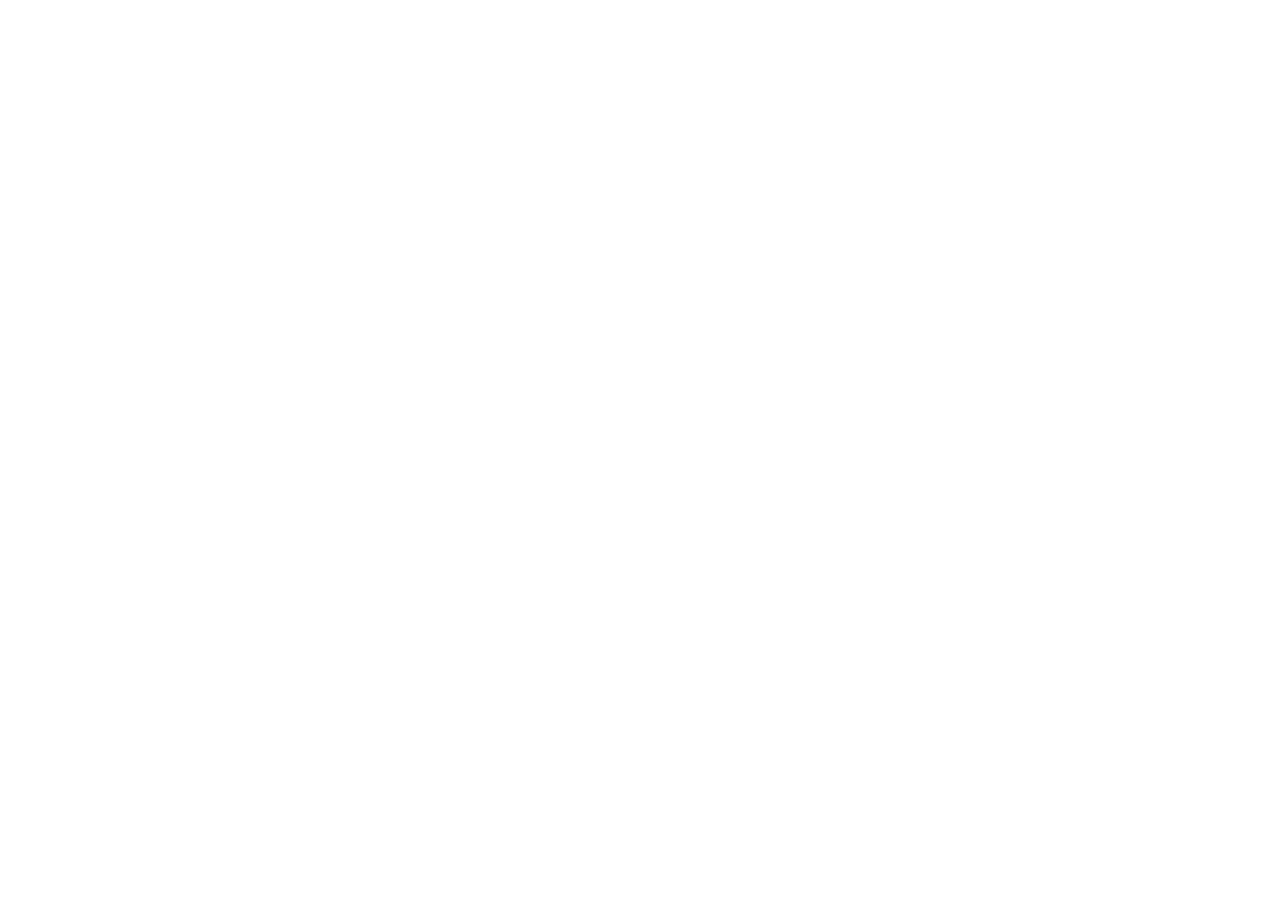
==== cars.html @ b9a6ffb3 "22-01-2025" ====
<!DOCTYPE html>
<html lang="en">
<head>
    <meta charset="UTF-8">
    <meta name="viewport" content="width=device-width, initial-scale=1.0">
    <title>Cars page</title>
</head>
<body>
    
</body>
</html>
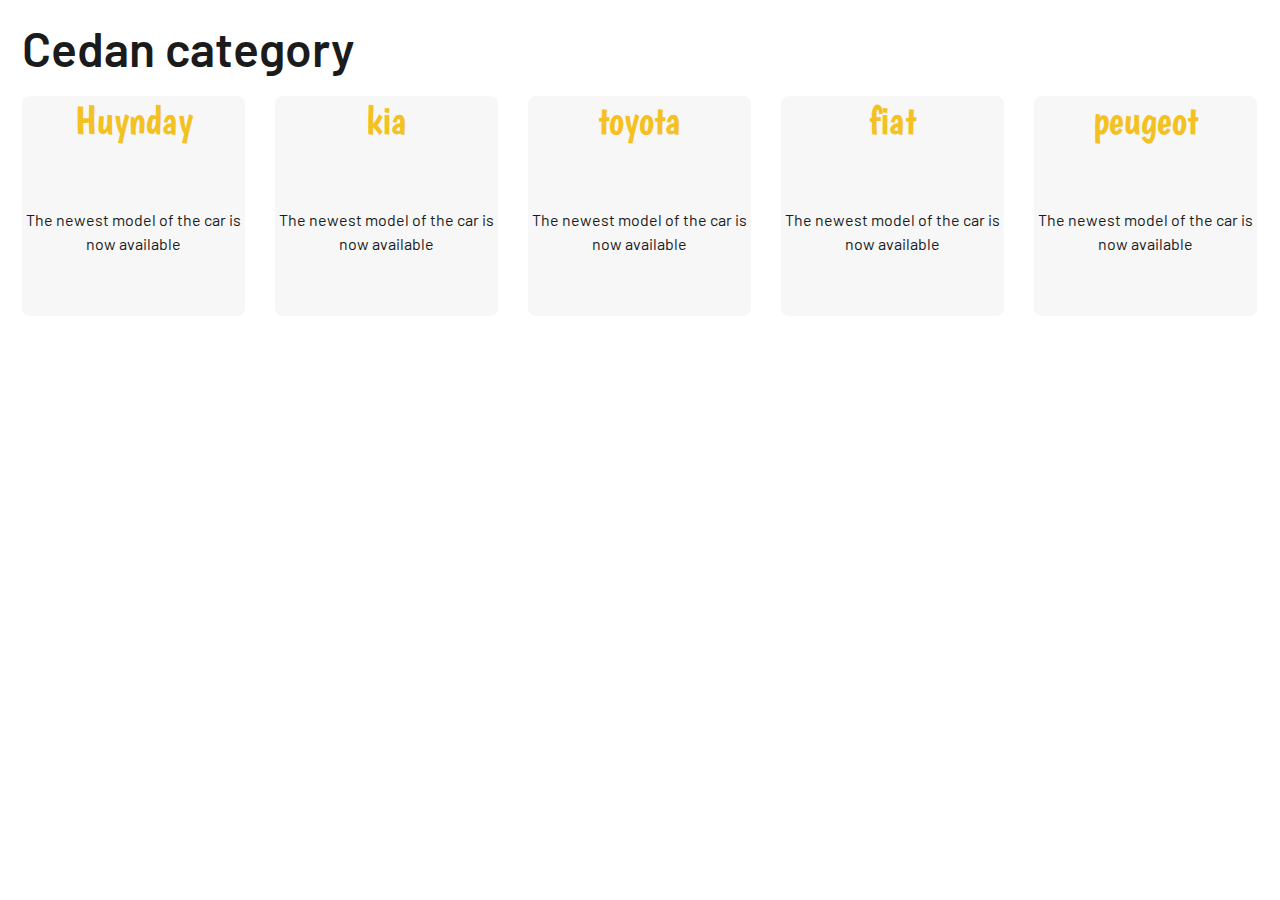
==== commit af86a631: "24-01-2025" ====
--- a/cars.html
+++ b/cars.html
@@ -1,11 +1,47 @@
 <!DOCTYPE html>
 <html lang="en">
-<head>
-    <meta charset="UTF-8">
-    <meta name="viewport" content="width=device-width, initial-scale=1.0">
+  <head>
+    <meta charset="UTF-8" />
+    <meta name="viewport" content="width=device-width, initial-scale=1.0" />
     <title>Cars page</title>
-</head>
-<body>
-    
-</body>
-</html>+    <link
+      href="https://cdn.jsdelivr.net/npm/bootstrap@5.3.3/dist/css/bootstrap.min.css"
+      rel="stylesheet"
+      integrity="sha384-QWTKZyjpPEjISv5WaRU9OFeRpok6YctnYmDr5pNlyT2bRjXh0JMhjY6hW+ALEwIH"
+      crossorigin="anonymous"
+    />
+    <link
+      rel="stylesheet"
+      href="https://cdnjs.cloudflare.com/ajax/libs/animate.css/4.1.1/animate.min.css"
+    />
+    <link rel="stylesheet" href="./cars.css" />
+  </head>
+  <body>
+    <div class="container">
+      <h1 class="first-topic">Cedan category</h1>
+      <div class="first-img-con">
+        <div class="cedan-1">
+          <h1>Huynday</h1>
+          <p>The newest model of the car is now available</p>
+        </div>
+        <div class="cedan-2">
+          <h1>kia</h1>
+          <p>The newest model of the car is now available</p>
+        </div>
+        <div class="cedan-3">
+          <h1>toyota</h1>
+          <p>The newest model of the car is now available</p>
+        </div>
+        <div class="cedan-4">
+          <h1>fiat</h1>
+          <p>The newest model of the car is now available</p>
+        </div>
+        <div class="cedan-5">
+          <h1>peugeot</h1>
+          <p>The newest model of the car is now available</p>
+        </div>
+        
+      </div>
+    </div>
+  </body>
+</html>
--- a/cars.css
+++ b/cars.css
@@ -0,0 +1,91 @@
+@import url("https://fonts.googleapis.com/css2?family=Barlow:ital,wght@0,100;0,200;0,300;0,400;0,500;0,600;0,700;0,800;0,900;1,100;1,200;1,300;1,400;1,500;1,600;1,700;1,800;1,900&display=swap");
+@import url("https://fonts.googleapis.com/css2?family=Boogaloo&display=swap");
+* {
+  margin: 0;
+  padding: 0;
+  box-sizing: border-box;
+  font-family: "Barlow", sans-serif;
+}
+
+body {
+  max-width: 100%;
+  min-height: 100vh;
+  display: flex;
+  /* background-color: #1b1b1b; */
+}
+.container {
+  width: 1260px;
+  max-width: 100%;
+  /* background-color: #1b1b1b; */
+}
+.first-topic {
+  width: 504px;
+  height: 32px;
+  font-size: 3rem;
+  font-weight: 600;
+  line-height: 33.6px;
+  color: #1b1b1b;
+  margin-bottom: 2rem;
+  margin-top: 2rem;
+}
+.first-img-con {
+  width: 1240px;
+  height: 417px;
+  display: flex;
+  flex-direction: row;
+  gap: 30px;
+}
+.first-img-con h1 {
+  font-family: "Boogaloo", serif;
+  text-align: center;
+  color: #f4c123;
+  margin-bottom: 4rem;
+}
+.first-img-con p {
+  font-family: "Barlow", serif;
+  font-size: 1rem;
+  text-align: center;
+  color: #1b1b1b;
+}
+.cedan-1 {
+  width: 223px;
+  height: 220px;
+  border-radius: 8px;
+  background-color: #f7f7f7;
+}
+.cedan-2 {
+  width: 223px;
+  height: 220px;
+  border-radius: 8px;
+  background-color: #f7f7f7;
+  /* background-image: url(./images/kia.logo22.jpg);
+  background-size: cover;
+  background-repeat: no-repeat; */
+}
+.cedan-3 {
+  width: 223px;
+  height: 220px;
+  border-radius: 8px;
+  background-color: #f7f7f7;
+  /* background-image: url(./images/New-Amazon-1-41-1.jpg);
+  background-size: cover;
+  background-repeat: no-repeat; */
+}
+.cedan-4 {
+  width: 223px;
+  height: 220px;
+  border-radius: 8px;
+  background-color: #f7f7f7;
+  /* background-image: url(./images/fiat.logo.222.jpeg);
+  background-size: cover;
+  background-repeat: no-repeat; */
+}
+.cedan-5 {
+  width: 223px;
+  height: 220px;
+  border-radius: 8px;
+  background-color: #f7f7f7;
+  /* background-image: url(./images/peugeot.logo.png);
+  background-size: cover;
+  background-repeat: no-repeat; */
+}
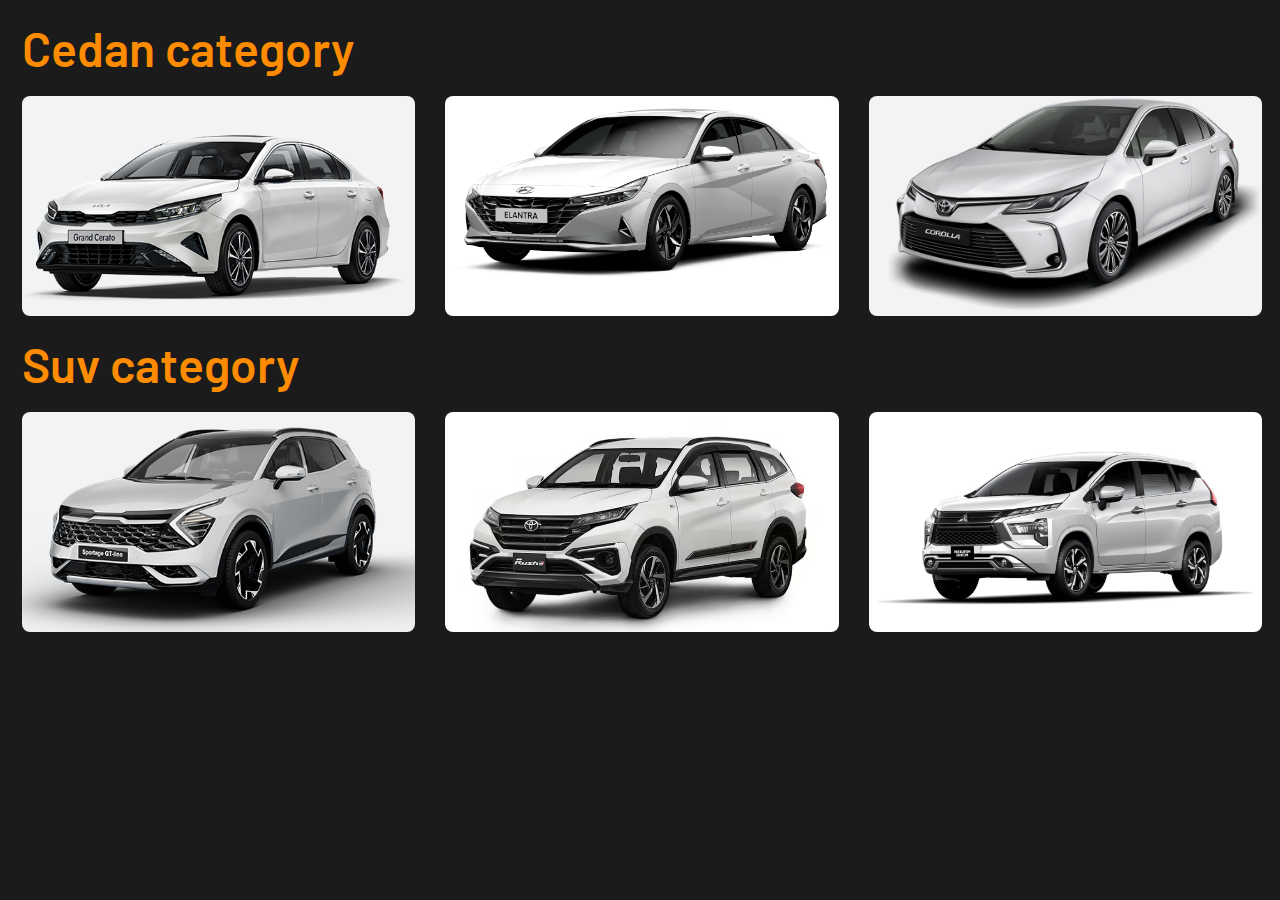
==== commit c8a36d29: "28-01-2025" ====
--- a/cars.html
+++ b/cars.html
@@ -21,26 +21,33 @@
       <h1 class="first-topic">Cedan category</h1>
       <div class="first-img-con">
         <div class="cedan-1">
-          <h1>Huynday</h1>
-          <p>The newest model of the car is now available</p>
+          <!-- <h1>Huynday</h1>
+          <p>The newest model of the car is now available</p> -->
         </div>
         <div class="cedan-2">
-          <h1>kia</h1>
-          <p>The newest model of the car is now available</p>
+          <!-- <h1>kia</h1>
+          <p>The newest model of the car is now available</p> -->
         </div>
         <div class="cedan-3">
-          <h1>toyota</h1>
-          <p>The newest model of the car is now available</p>
+          <!-- <h1>toyota</h1>
+          <p>The newest model of the car is now available</p> -->
         </div>
-        <div class="cedan-4">
-          <h1>fiat</h1>
-          <p>The newest model of the car is now available</p>
+      </div>
+      <h1 class="second-topic">Suv category</h1>
+
+      <div class="second-img-con">
+        <div class="suv-1">
+          <!-- <h1>Huynday</h1>
+          <p>The newest model of the car is now available</p> -->
         </div>
-        <div class="cedan-5">
-          <h1>peugeot</h1>
-          <p>The newest model of the car is now available</p>
+        <div class="suv-2">
+          <!-- <h1>kia</h1>
+          <p>The newest model of the car is now available</p> -->
         </div>
-        
+        <div class="suv-3">
+          <!-- <h1>toyota</h1>
+          <p>The newest model of the car is now available</p> -->
+        </div>
       </div>
     </div>
   </body>
--- a/cars.css
+++ b/cars.css
@@ -11,12 +11,12 @@
   max-width: 100%;
   min-height: 100vh;
   display: flex;
-  /* background-color: #1b1b1b; */
+  background-color: #1b1b1b;
 }
 .container {
   width: 1260px;
   max-width: 100%;
-  /* background-color: #1b1b1b; */
+  background-color: #1b1b1b;
 }
 .first-topic {
   width: 504px;
@@ -24,19 +24,18 @@
   font-size: 3rem;
   font-weight: 600;
   line-height: 33.6px;
-  color: #1b1b1b;
+  color: #ff8c00;
   margin-bottom: 2rem;
   margin-top: 2rem;
 }
 .first-img-con {
   width: 1240px;
-  height: 417px;
+  height: 220px;
   display: flex;
   flex-direction: row;
   gap: 30px;
 }
 .first-img-con h1 {
-  font-family: "Boogaloo", serif;
   text-align: center;
   color: #f4c123;
   margin-bottom: 4rem;
@@ -48,44 +47,97 @@
   color: #1b1b1b;
 }
 .cedan-1 {
-  width: 223px;
+  background-image: url(./images/cerato.png);
+  background-size: cover;
+  background-repeat: no-repeat;
+  background-position: 75%;
+  width: 400px;
   height: 220px;
   border-radius: 8px;
-  background-color: #f7f7f7;
+  background-color: #f2f3f4;
 }
 .cedan-2 {
-  width: 223px;
+  background-image: url(./images/cn7-2.png);
+  background-size: cover;
+  background-repeat: no-repeat;
+  background-position: 60%;
+  width: 400px;
   height: 220px;
   border-radius: 8px;
-  background-color: #f7f7f7;
-  /* background-image: url(./images/kia.logo22.jpg);
-  background-size: cover;
-  background-repeat: no-repeat; */
+  background-color: #f2f3f4;
 }
 .cedan-3 {
-  width: 223px;
+  background-image: url(./images/toyota.png);
+  background-size: cover;
+  background-repeat: no-repeat;
+  background-position: 42%;
+  width: 400px;
   height: 220px;
   border-radius: 8px;
-  background-color: #f7f7f7;
-  /* background-image: url(./images/New-Amazon-1-41-1.jpg);
+  background-color: #f2f3f4;
+}
+.first-img-con {
+  width: 1240px;
+  height: 220px;
+  display: flex;
+  flex-direction: row;
+  gap: 30px;
+}
+.first-img-con h1 {
+  text-align: center;
+  color: #f4c123;
+  margin-bottom: 4rem;
+}
+.second-topic {
+  width: 504px;
+  height: 32px;
+  font-size: 3rem;
+  font-weight: 600;
+  line-height: 33.6px;
+  color: #ff8c00;
+  margin-bottom: 2rem;
+  margin-top: 2rem;
+}
+.second-img-con {
+  width: 1240px;
+  height: 220px;
+  display: flex;
+  flex-direction: row;
+  gap: 30px;
+}
+.second-img-con p {
+  font-family: "Barlow", serif;
+  font-size: 1rem;
+  text-align: center;
+  color: #1b1b1b;
+}
+.suv-1 {
+  background-image: url(./images/sportag.png);
   background-size: cover;
-  background-repeat: no-repeat; */
-}
-.cedan-4 {
-  width: 223px;
+  background-repeat: no-repeat;
+  background-position: 75%;
+  width: 400px;
   height: 220px;
   border-radius: 8px;
-  background-color: #f7f7f7;
-  /* background-image: url(./images/fiat.logo.222.jpeg);
+  background-color: #f2f3f4;
+}
+.suv-2 {
+  background-image: url(./images/2022_Rush-GR-Sport-1.avif);
   background-size: cover;
-  background-repeat: no-repeat; */
-}
-.cedan-5 {
-  width: 223px;
+  background-repeat: no-repeat;
+  background-position: 60%;
+  width: 400px;
   height: 220px;
   border-radius: 8px;
-  background-color: #f7f7f7;
-  /* background-image: url(./images/peugeot.logo.png);
+  background-color: #f2f3f4;
+}
+.suv-3 {
+  background-image: url(./images/WhatsApp\ Image\ 2025-01-28\ at\ 17.18.51_3f9398f2.jpg);
   background-size: cover;
-  background-repeat: no-repeat; */
+  background-repeat: no-repeat;
+  background-position: 42%;
+  width: 400px;
+  height: 220px;
+  border-radius: 8px;
+  background-color: #f2f3f4;
 }
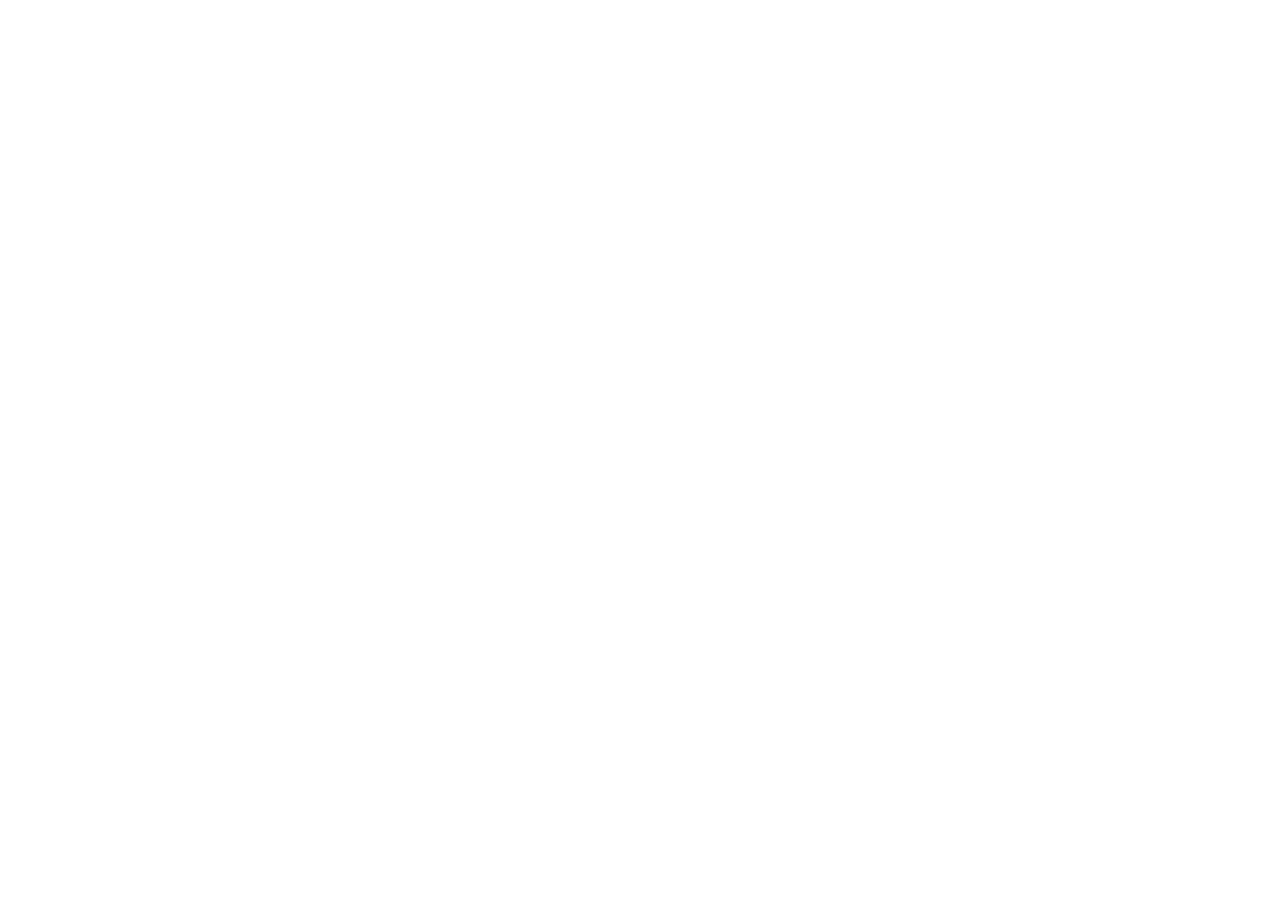
==== commit dbc93902: "6-2-2025" ====
--- a/cars.html
+++ b/cars.html
@@ -1,9 +1,10 @@
-<!DOCTYPE html>
+<!-- <!DOCTYPE html>
 <html lang="en">
   <head>
     <meta charset="UTF-8" />
     <meta name="viewport" content="width=device-width, initial-scale=1.0" />
     <title>Cars page</title>
+    <link rel="icon" href="./images/logo.png" type="image/png" />
     <link
       href="https://cdn.jsdelivr.net/npm/bootstrap@5.3.3/dist/css/bootstrap.min.css"
       rel="stylesheet"
@@ -18,37 +19,54 @@
   </head>
   <body>
     <div class="container">
-      <h1 class="first-topic">Cedan category</h1>
-      <div class="first-img-con">
-        <div class="cedan-1">
-          <!-- <h1>Huynday</h1>
-          <p>The newest model of the car is now available</p> -->
+      <section class="sedan-sec">
+        <h1 class="first-title text-center">Sedan <span>category</span></h1>
+        <div id="carouselExampleFade" class="carousel slide carousel-fade">
+          <div class="carousel-inner">
+            <div class="carousel-item active">
+              <img src="./images/black-cn7.webp" class="d-block w-100 h-100" alt="..." />
+            </div>
+            <div class="carousel-item">
+              <img src="./images/kia-black-2022.png" class="d-block w-100 h-100" alt="..." />
+            </div>
+            <div class="carousel-item">
+              <img src="./images/toyota corolla black.png" class="d-block w-100 h-100" alt="..." />
+            </div>
+          </div>
+          <button
+            class="carousel-control-prev"
+            type="button"
+            data-bs-target="#carouselExampleFade"
+            data-bs-slide="prev"
+          >
+            <span class="carousel-control-prev-icon" aria-hidden="true"></span>
+            <span class="visually-hidden">Previous</span>
+          </button>
+          <button
+            class="carousel-control-next"
+            type="button"
+            data-bs-target="#carouselExampleFade"
+            data-bs-slide="next"
+          >
+            <span class="carousel-control-next-icon" aria-hidden="true"></span>
+            <span class="visually-hidden">Next</span>
+          </button>
         </div>
-        <div class="cedan-2">
-          <!-- <h1>kia</h1>
-          <p>The newest model of the car is now available</p> -->
-        </div>
-        <div class="cedan-3">
-          <!-- <h1>toyota</h1>
-          <p>The newest model of the car is now available</p> -->
-        </div>
-      </div>
-      <h1 class="second-topic">Suv category</h1>
-
-      <div class="second-img-con">
-        <div class="suv-1">
-          <!-- <h1>Huynday</h1>
-          <p>The newest model of the car is now available</p> -->
-        </div>
-        <div class="suv-2">
-          <!-- <h1>kia</h1>
-          <p>The newest model of the car is now available</p> -->
-        </div>
-        <div class="suv-3">
-          <!-- <h1>toyota</h1>
-          <p>The newest model of the car is now available</p> -->
-        </div>
-      </div>
+      </section>
+      <section class="suv-sec">
+        <h1 class="first-title text-center">Suv <span>category</span></h1>
+      </section>
+      <section class="van-sec">
+        <h1 class="first-title text-center">Van <span>category</span></h1>
+      </section>
+      <section class="vip-sec">
+        <h1 class="first-title text-center">Vip <span>category</span></h1>
+      </section>
     </div>
+    <script
+      src="https://cdn.jsdelivr.net/npm/bootstrap@5.3.3/dist/js/bootstrap.bundle.min.js"
+      integrity="sha384-YvpcrYf0tY3lHB60NNkmXc5s9fDVZLESaAA55NDzOxhy9GkcIdslK1eN7N6jIeHz"
+      crossorigin="anonymous"
+    ></script>
   </body>
-</html>
+</html> -->
--- a/cars.css
+++ b/cars.css
@@ -1,5 +1,4 @@
-@import url("https://fonts.googleapis.com/css2?family=Barlow:ital,wght@0,100;0,200;0,300;0,400;0,500;0,600;0,700;0,800;0,900;1,100;1,200;1,300;1,400;1,500;1,600;1,700;1,800;1,900&display=swap");
-@import url("https://fonts.googleapis.com/css2?family=Boogaloo&display=swap");
+/* @import url("https://fonts.googleapis.com/css2?family=Barlow:ital,wght@0,100;0,200;0,300;0,400;0,500;0,600;0,700;0,800;0,900;1,100;1,200;1,300;1,400;1,500;1,600;1,700;1,800;1,900&display=swap");
 * {
   margin: 0;
   padding: 0;
@@ -7,137 +6,46 @@
   font-family: "Barlow", sans-serif;
 }
 
+:root {
+  --primary-color: #c19a6b;
+  --secondary-color: #bebfc5;
+}
+
 body {
   max-width: 100%;
   min-height: 100vh;
   display: flex;
-  background-color: #1b1b1b;
+  background-color: #141a1c;
 }
-.container {
-  width: 1260px;
-  max-width: 100%;
-  background-color: #1b1b1b;
+.sedan-sec h1 {
+  color: var(--primary-color);
+  font-size: clamp(1rem, 5vw, 3rem);
 }
-.first-topic {
-  width: 504px;
-  height: 32px;
-  font-size: 3rem;
-  font-weight: 600;
-  line-height: 33.6px;
-  color: #ff8c00;
-  margin-bottom: 2rem;
-  margin-top: 2rem;
+.sedan-sec span {
+  color: var(--secondary-color);
+  font-size: clamp(20px, 5vw, 33px);
 }
-.first-img-con {
-  width: 1240px;
-  height: 220px;
-  display: flex;
-  flex-direction: row;
-  gap: 30px;
+.suv-sec h1 {
+  color: var(--primary-color);
+  font-size: clamp(1rem, 5vw, 3rem);
 }
-.first-img-con h1 {
-  text-align: center;
-  color: #f4c123;
-  margin-bottom: 4rem;
+.suv-sec span {
+  color: var(--secondary-color);
+  font-size: clamp(20px, 5vw, 33px);
 }
-.first-img-con p {
-  font-family: "Barlow", serif;
-  font-size: 1rem;
-  text-align: center;
-  color: #1b1b1b;
+.van-sec h1 {
+  color: var(--primary-color);
+  font-size: clamp(1rem, 5vw, 3rem);
 }
-.cedan-1 {
-  background-image: url(./images/cerato.png);
-  background-size: cover;
-  background-repeat: no-repeat;
-  background-position: 75%;
-  width: 400px;
-  height: 220px;
-  border-radius: 8px;
-  background-color: #f2f3f4;
+.van-sec span {
+  color: var(--secondary-color);
+  font-size: clamp(20px, 5vw, 33px);
 }
-.cedan-2 {
-  background-image: url(./images/cn7-2.png);
-  background-size: cover;
-  background-repeat: no-repeat;
-  background-position: 60%;
-  width: 400px;
-  height: 220px;
-  border-radius: 8px;
-  background-color: #f2f3f4;
+.vip-sec h1 {
+  color: var(--primary-color);
+  font-size: clamp(1rem, 5vw, 3rem);
 }
-.cedan-3 {
-  background-image: url(./images/toyota.png);
-  background-size: cover;
-  background-repeat: no-repeat;
-  background-position: 42%;
-  width: 400px;
-  height: 220px;
-  border-radius: 8px;
-  background-color: #f2f3f4;
-}
-.first-img-con {
-  width: 1240px;
-  height: 220px;
-  display: flex;
-  flex-direction: row;
-  gap: 30px;
-}
-.first-img-con h1 {
-  text-align: center;
-  color: #f4c123;
-  margin-bottom: 4rem;
-}
-.second-topic {
-  width: 504px;
-  height: 32px;
-  font-size: 3rem;
-  font-weight: 600;
-  line-height: 33.6px;
-  color: #ff8c00;
-  margin-bottom: 2rem;
-  margin-top: 2rem;
-}
-.second-img-con {
-  width: 1240px;
-  height: 220px;
-  display: flex;
-  flex-direction: row;
-  gap: 30px;
-}
-.second-img-con p {
-  font-family: "Barlow", serif;
-  font-size: 1rem;
-  text-align: center;
-  color: #1b1b1b;
-}
-.suv-1 {
-  background-image: url(./images/sportag.png);
-  background-size: cover;
-  background-repeat: no-repeat;
-  background-position: 75%;
-  width: 400px;
-  height: 220px;
-  border-radius: 8px;
-  background-color: #f2f3f4;
-}
-.suv-2 {
-  background-image: url(./images/2022_Rush-GR-Sport-1.avif);
-  background-size: cover;
-  background-repeat: no-repeat;
-  background-position: 60%;
-  width: 400px;
-  height: 220px;
-  border-radius: 8px;
-  background-color: #f2f3f4;
-}
-.suv-3 {
-  background-image: url(./images/WhatsApp\ Image\ 2025-01-28\ at\ 17.18.51_3f9398f2.jpg);
-  background-size: cover;
-  background-repeat: no-repeat;
-  background-position: 42%;
-  width: 400px;
-  height: 220px;
-  border-radius: 8px;
-  background-color: #f2f3f4;
-}
+.vip-sec span {
+  color: var(--secondary-color);
+  font-size: clamp(20px, 5vw, 33px);
+} */
